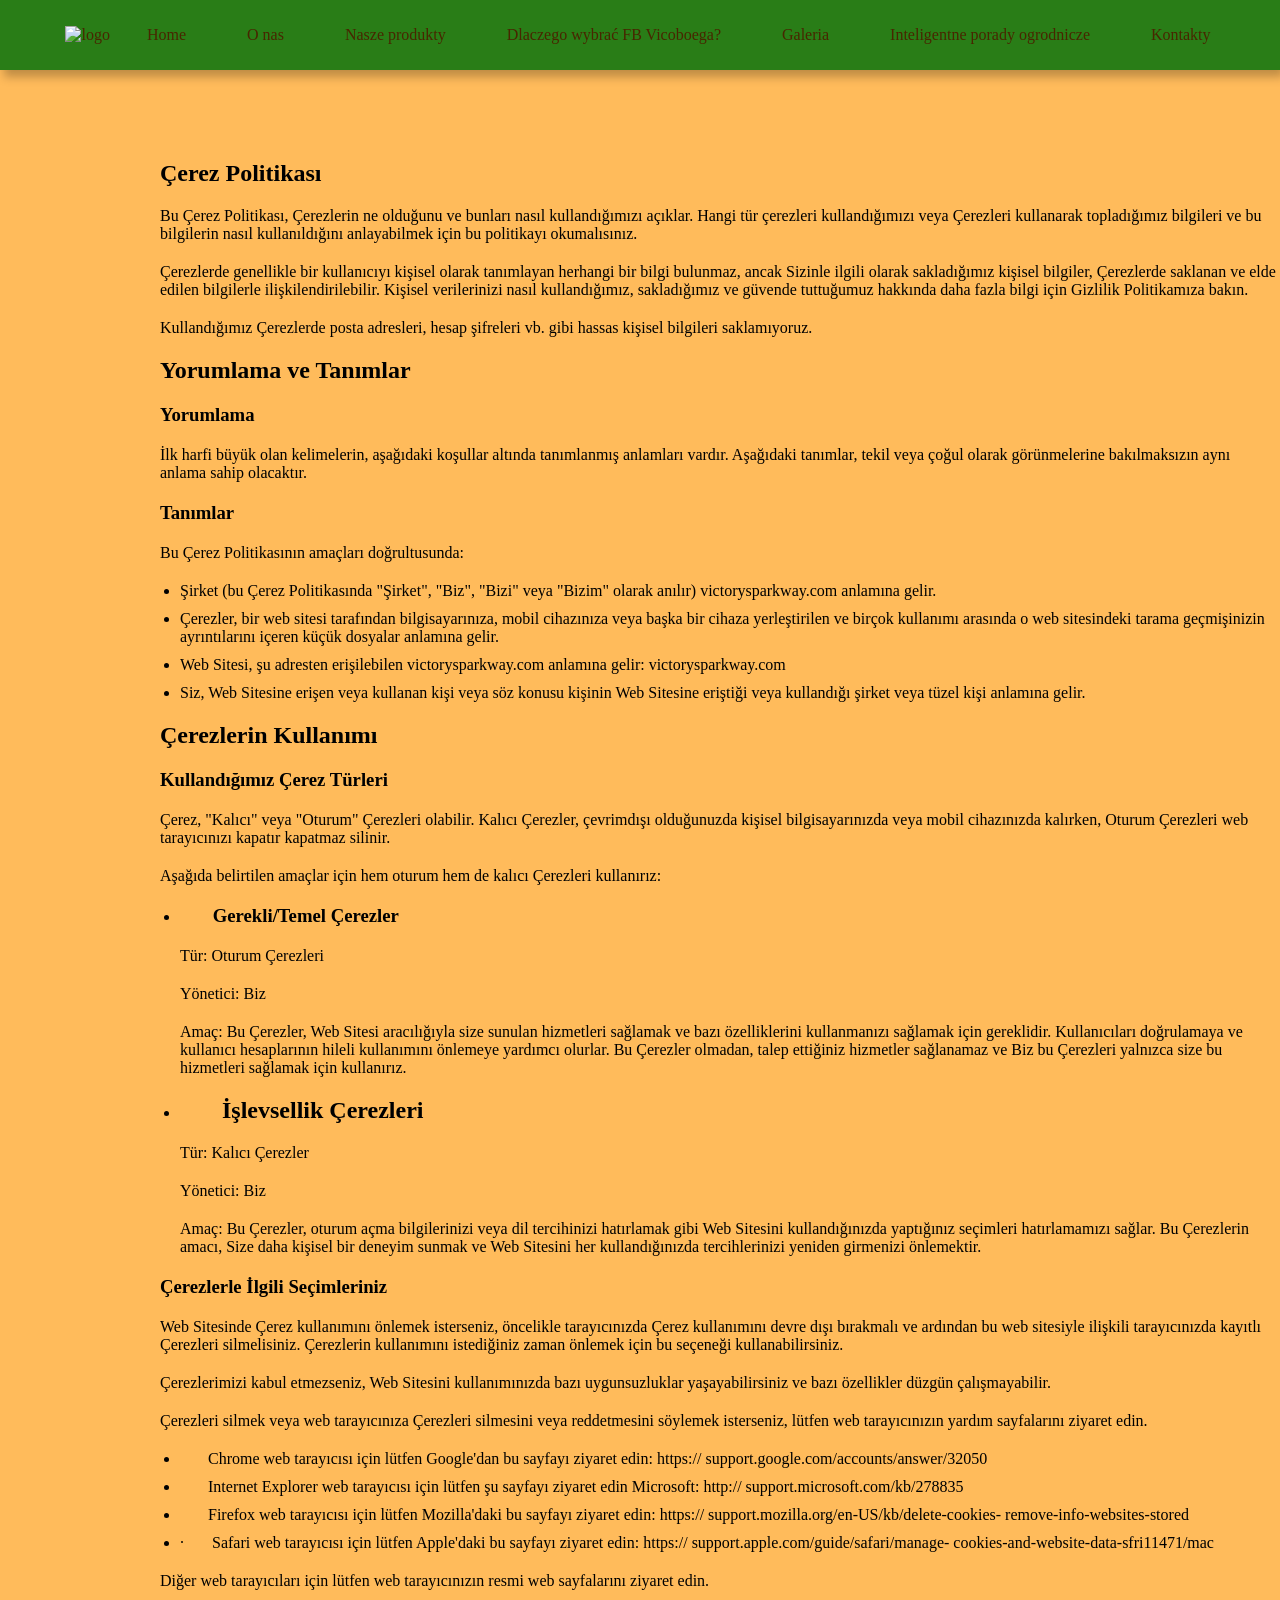
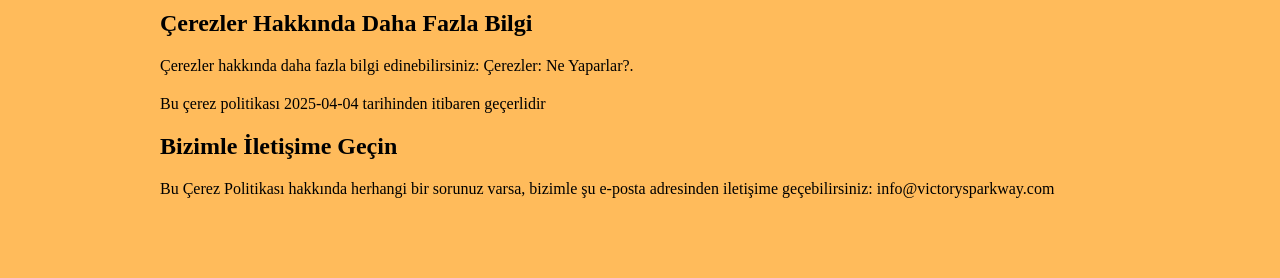
==== cookies.html @ 1d763407 "1" ====
<!DOCTYPE html>
<html lang="en">
  <head>
    <meta charset="UTF-8" />
    <meta name="viewport" content="width=device-width, initial-scale=1.0" />

    <title>Victory Sparkway</title>
    <link rel="icon" href="img/Fav B.jpg" />

    <link rel="stylesheet" type="text/css" href="slick/slick.css" />
    <link rel="stylesheet" href="css/main.css" />
  </head>

  <body>
    <header class="class-header">
      <div class="class-header-background"></div>
      <nav class="class-navigation">
        <ul class="class-navigation-list">
          <li class="class-navigation-item">
            <a href="/" class="class-navigation-link">
              <img
                href="/"
                class="class-title-img class-navigation-img"
                alt="logo"
                src="img/header/Logo.png"
              />
            </a>
          </li>
          <li class="class-navigation-item">
            <a href="/" class="class-navigation-link">Home</a>
          </li>
          <li class="class-navigation-item">
            <a href="/#about" class="class-navigation-link">O nas</a>
          </li>
          <li class="class-navigation-item">
            <a href="/#why" class="class-navigation-link">Nasze produkty</a>
          </li>
          <li class="class-navigation-item">
            <a href="/#uniqueness" class="class-navigation-link"
              >Dlaczego wybrać FB Vicoboega?</a
            >
          </li>
          <li class="class-navigation-item">
            <a href="/#gallery" class="class-navigation-link">Galeria</a>
          </li>
          <li class="class-navigation-item">
            <a href="/#faq" class="class-navigation-link"
              >Inteligentne porady ogrodnicze</a
            >
          </li>

          <li class="class-navigation-item">
            <a href="/#footer" class="class-navigation-link">Kontakty</a>
          </li>
        </ul>

        <div class="class-header-button-wrapper">
          <a href="/" class="class-policy-terms-header-icon-menu">
            <img
              href="/"
              class="class-title-img"
              alt="logo"
              src="img/header/Logo.png"
            />
          </a>

          <button
            type="button"
            class="class-header-icon-button"
            data-menu-button
          >
            <img
              class="class-header-icon class-header-icon-menu"
              src="img/header/B_Menu.png"
              alt="menu "
            />
            <svg
              class="class-header-icon class-header-icon-close"
              style="width: 30px; height: 18px; margin: 18px 16px 0 0"
              viewBox="0 0 30 18"
              fill="none"
              xmlns="http://www.w3.org/2000/svg"
            >
              <rect width="30" height="2" rx="1" fill="#292D32" />
              <rect y="8" width="30" height="2" rx="1" fill="#292D32" />
              <rect y="16" width="30" height="2" rx="1" fill="#292D32" />
            </svg>
          </button>
        </div>
      </nav>
    </header>

    <main>
      <section>
        <div class="class-container">
          <h1>Çerez Politikası</h1>

          <p>
            Bu Çerez Politikası, Çerezlerin ne olduğunu ve bunları nasıl
            kullandığımızı açıklar. Hangi tür çerezleri kullandığımızı veya
            Çerezleri kullanarak topladığımız bilgileri ve bu bilgilerin nasıl
            kullanıldığını anlayabilmek için bu politikayı okumalısınız.
          </p>

          <p>
            Çerezlerde genellikle bir kullanıcıyı kişisel olarak tanımlayan
            herhangi bir bilgi bulunmaz, ancak Sizinle ilgili olarak
            sakladığımız kişisel bilgiler, Çerezlerde saklanan ve elde edilen
            bilgilerle ilişkilendirilebilir. Kişisel verilerinizi nasıl
            kullandığımız, sakladığımız ve güvende tuttuğumuz hakkında daha
            fazla bilgi için Gizlilik Politikamıza bakın.
          </p>

          <p>
            Kullandığımız Çerezlerde posta adresleri, hesap şifreleri vb. gibi
            hassas kişisel bilgileri saklamıyoruz.
          </p>

          <h2>Yorumlama ve Tanımlar</h2>

          <h3>Yorumlama</h3>
          <p>
            İlk harfi büyük olan kelimelerin, aşağıdaki koşullar altında
            tanımlanmış anlamları vardır. Aşağıdaki tanımlar, tekil veya çoğul
            olarak görünmelerine bakılmaksızın aynı anlama sahip olacaktır.
          </p>

          <h3>Tanımlar</h3>
          <p>Bu Çerez Politikasının amaçları doğrultusunda:</p>
          <ul>
            <li>
              Şirket (bu Çerez Politikasında "Şirket", "Biz", "Bizi" veya
              "Bizim" olarak anılır) victorysparkway.com anlamına gelir.
            </li>
            <li>
              Çerezler, bir web sitesi tarafından bilgisayarınıza, mobil
              cihazınıza veya başka bir cihaza yerleştirilen ve birçok kullanımı
              arasında o web sitesindeki tarama geçmişinizin ayrıntılarını
              içeren küçük dosyalar anlamına gelir.
            </li>
            <li>
              Web Sitesi, şu adresten erişilebilen victorysparkway.com anlamına
              gelir:

              <a href="https://victorysparkway.com">victorysparkway.com</a>
            </li>
            <li>
              Siz, Web Sitesine erişen veya kullanan kişi veya söz konusu
              kişinin Web Sitesine eriştiği veya kullandığı şirket veya tüzel
              kişi anlamına gelir.
            </li>
          </ul>

          <h2>Çerezlerin Kullanımı</h2>

          <h3>Kullandığımız Çerez Türleri</h3>
          <p>
            Çerez, "Kalıcı" veya "Oturum" Çerezleri olabilir. Kalıcı Çerezler,
            çevrimdışı olduğunuzda kişisel bilgisayarınızda veya mobil
            cihazınızda kalırken, Oturum Çerezleri web tarayıcınızı kapatır
            kapatmaz silinir.
          </p>
          <p>
            Aşağıda belirtilen amaçlar için hem oturum hem de kalıcı Çerezleri
            kullanırız:
          </p>

          <ul>
            <li>
              <h3>       Gerekli/Temel Çerezler</h3>
              <p>Tür: Oturum Çerezleri</p>
              <p>Yönetici: Biz</p>

              <p>
                Amaç: Bu Çerezler, Web Sitesi aracılığıyla size sunulan
                hizmetleri sağlamak ve bazı özelliklerini kullanmanızı sağlamak
                için gereklidir. Kullanıcıları doğrulamaya ve kullanıcı
                hesaplarının hileli kullanımını önlemeye yardımcı olurlar. Bu
                Çerezler olmadan, talep ettiğiniz hizmetler sağlanamaz ve Biz bu
                Çerezleri yalnızca size bu hizmetleri sağlamak için kullanırız.
              </p>
            </li>
            <li>
              <h2>       İşlevsellik Çerezleri</h2>
              <p>Tür: Kalıcı Çerezler</p>
              <p>Yönetici: Biz</p>
              <p>
                Amaç: Bu Çerezler, oturum açma bilgilerinizi veya dil
                tercihinizi hatırlamak gibi Web Sitesini kullandığınızda
                yaptığınız seçimleri hatırlamamızı sağlar. Bu Çerezlerin amacı,
                Size daha kişisel bir deneyim sunmak ve Web Sitesini her
                kullandığınızda tercihlerinizi yeniden girmenizi önlemektir.
              </p>
            </li>
          </ul>

          <h3>Çerezlerle İlgili Seçimleriniz</h3>
          <p>
            Web Sitesinde Çerez kullanımını önlemek isterseniz, öncelikle
            tarayıcınızda Çerez kullanımını devre dışı bırakmalı ve ardından bu
            web sitesiyle ilişkili tarayıcınızda kayıtlı Çerezleri silmelisiniz.
            Çerezlerin kullanımını istediğiniz zaman önlemek için bu seçeneği
            kullanabilirsiniz.
          </p>
          <p>
            Çerezlerimizi kabul etmezseniz, Web Sitesini kullanımınızda bazı
            uygunsuzluklar yaşayabilirsiniz ve bazı özellikler düzgün
            çalışmayabilir.
          </p>
          <p>
            Çerezleri silmek veya web tarayıcınıza Çerezleri silmesini veya
            reddetmesini söylemek isterseniz, lütfen web tarayıcınızın yardım
            sayfalarını ziyaret edin.
          </p>
          <ul>
            <li>
                     Chrome web tarayıcısı için lütfen Google'dan bu sayfayı
              ziyaret edin:
              <a href="https://support.google.com/accounts/answer/32050"
                >https:// support.google.com/accounts/answer/32050
              </a>
            </li>

            <li>
                     Internet Explorer web tarayıcısı için lütfen şu sayfayı
              ziyaret edin Microsoft:
              <a href="http://support.microsoft.com/kb/278835"
                >http:// support.microsoft.com/kb/278835</a
              >
            </li>
            <li>
                     Firefox web tarayıcısı için lütfen Mozilla'daki bu sayfayı
              ziyaret edin:

              <a
                href=" https://support.mozilla.org/en-US/kb/delete-cookies-remove-info-websites-stored"
              >
                https:// support.mozilla.org/en-US/kb/delete-cookies-
                remove-info-websites-stored</a
              >
            </li>
            <li>
              ·       Safari web tarayıcısı için lütfen Apple'daki bu sayfayı
              ziyaret edin:

              <a
                href=" https://support.apple.com/guide/safari/manage-cookies-and-website-data-sfri11471/mac
"
              >
                https:// support.apple.com/guide/safari/manage-
                cookies-and-website-data-sfri11471/mac
              </a>
            </li>
          </ul>
          <p>
            Diğer web tarayıcıları için lütfen web tarayıcınızın resmi web
            sayfalarını ziyaret edin.
          </p>

          <h2>Çerezler Hakkında Daha Fazla Bilgi</h2>
          <p>
            Çerezler hakkında daha fazla bilgi edinebilirsiniz: Çerezler: Ne
            Yaparlar?.
          </p>
          <p>Bu çerez politikası 2025-04-04 tarihinden itibaren geçerlidir</p>

          <h2>Bizimle İletişime Geçin</h2>
          <p>
            Bu Çerez Politikası hakkında herhangi bir sorunuz varsa, bizimle şu
            e-posta adresinden iletişime geçebilirsiniz:

            <a href="mailto:info@victorysparkway.com"
              >info@victorysparkway.com</a
            >
          </p>
        </div>
      </section>
    </main>

    <script src="js/mobile-menu.js"></script>
  </body>
</html>
---- css/main.css ----
@import url("https://fonts.googleapis.com/css2?family=Comme:wght@100..900&family=Lora:ital,wght@0,400..700;1,400..700&family=Viga&display=swap");

* {
  -webkit-box-sizing: border-box;
  box-sizing: border-box;
}

html {
  scroll-behavior: smooth;
  background: #ffbb5b;
  color: #000000;
}

body {
  margin: 0;
}

h1,
h2,
h3,
h4,
h5,
h6,
p {
  margin: 0;
}

ul,
ol {
  margin: 0;
  padding: 0;
  list-style: none;
}
dl,
dt,
dd {
  margin: 0;
  padding: 0;
}
img {
  display: block;
  height: auto;
}
figure {
  margin: 0;
  padding: 0;
  border: 0;
}
.list {
  list-style: none;
}

button,
a {
  cursor: pointer;
}

.button:hover {
  scale: 120%;
}

.class-header.is-open .class-header-background {
  left: 0;
}
.class-header-button-wrapper {
  margin-left: auto;
}
.class-header-icon {
  display: none;
}

.class-header-icon-button {
  display: -webkit-box;
  display: -ms-flexbox;
  display: flex;
  background-color: transparent;
  border: none;
  border-radius: 50%;
}
.class-navigation-list.is-open {
  right: 0;
}
.class-header-icon-menu {
  display: block;
}

.class-header-icon-button.is-open .class-header-icon-menu {
  display: none;
}

.class-header-icon-button.is-open .class-header-icon-close {
  display: block;
}

.class-header {
  position: fixed;
  width: 100%;
  z-index: 5;
  transition: background-color 0.3s ease;
  background: transparent;
  display: flex;
  height: 64px;
  background: #297d17;
  box-shadow: 4px 7px 9px 0px #00000040;
}

.class-header-background {
  position: absolute;
  top: 0;
  right: 0;
  bottom: 0;
  left: 100%;
  z-index: -1;
  transition: left 0.3s ease;
  background: #297d17;
  box-shadow: 4px 7px 9px 0px #00000040;
}
.class-header.is-open .class-header-background {
  left: 0;
}
.class-header-button-wrapper {
  margin-right: auto;
  display: flex;
  align-items: center;
  justify-content: space-between;
}

.class-header-icon-menu {
  display: block;
}

.class-header-icon-button.is-open .class-header-icon-menu {
  display: none;
}

.class-header-icon-button.is-open .class-header-icon-close {
  display: block;
}

.class-navigation {
  display: -ms-flexbox;
  -webkit-box-orient: vertical;
  -webkit-box-direction: normal;
  -ms-flex-direction: column;
  flex-direction: column;
  -webkit-box-align: center;
  -ms-flex-align: center;
  align-items: center;
  -webkit-box-flex: 1;
  -ms-flex: 1;
  flex: 1;
  padding: 10px 12px;
  position: relative;
}

.class-navigation-list {
  display: flex;
  flex-direction: column;
  align-items: center;
  position: absolute;
  top: 100%;
  right: -100%;
  width: 100%;
  height: 557px;
  transition: 0.3s;
  z-index: 999;
  padding: 0px 32px;
  border-radius: 0px 0px 20px 20px;
  gap: 28px;
  background: #ffc16b;
}

.class-navigation-list.is-open {
  right: 0;
}

.class-navigation-link {
  transition: all 0.3s ease-in-out;
  text-decoration: none;
  color: #482600;
}

.class-navigation-link:hover,
.class-navigatioт-link:focus {
  color: #297d17;
}

.class-header.is-open {
  background-color: transparent;
}

.class-navigation-img {
  display: none;
}

@media screen and (min-width: 1200px) {
  .class-navigation-img {
    display: flex;
  }
  .class-policy-terms-header-icon-menu {
    display: none;
  }

  .class-header {
    width: 100%;
    height: 70px;
    padding: 10px 0px 10px 20px;
    display: flex;
    align-items: center;
    justify-content: center;
    z-index: 1000;
  }

  .class-header-background {
  }
  .class-header-icon-button {
    display: none;
  }
  .class-navigation {
    display: flex;
    flex-direction: row;
    flex: 1;
    padding: 0;
    width: 1440px;
    margin: auto;
  }

  .class-navigation-list {
    background-color: transparent;
    flex-direction: row;
    display: flex;
    position: static;
    width: 1440px;
    margin: auto;
    padding-block: 0;
    flex: 1;
    gap: 13px;
    height: 0px;
    display: flex;
    justify-content: center;
    align-items: center;
    justify-content: center;
  }

  .class-navigation-link {
    padding: 0px 24px;
    text-decoration: none;
  }

  .class-navigation-link:hover,
  .class-navigation-link:focus {
    color: #ffffff;
  }

  .class-navigation-item-desk {
    display: none;
  }
}
.class-home {
  width: 375px;
  height: 742px;
  background-repeat: no-repeat;
  background-size: cover;
  background-position: center;
  background-image: url("/img/home");
  margin: auto;
}
.class-home-container {
  width: 375px;
  padding: 182px 16px 0px;
  margin: auto;
}

.class-home-container-top {
  display: flex;
  flex-direction: column;
  align-items: start;
}

.class-home-title {
  -webkit-text-stroke: 1px #ffffff;
  color: #482600;
}

.class-home-text {
}

.class-home-google-button-image {
  width: 200px;
  height: 60px;
}

.class-home-google-button-link:hover .class-home-google-button-image {
  /* content: url("/img/home"); */
  transform: scale(1.1);
  transition: transform 0.3s ease-in-out;
}

@media screen and (min-width: 1200px) {
  .class-home {
    width: 1440px;
    height: 784px;
    background-image: url("/img/home");
  }
  .class-home-container {
    width: 1440px;
    padding: 204px 0px 0px;
  }
  .class-home-container-top {
    display: flex;
    flex-direction: column;
    align-items: center;
    justify-content: center;
  }

  .class-home-title {
  }

  .class-home-text {
  }
}
.class-why {
  margin: auto;
  width: 375px;
  height: px;
  background-repeat: no-repeat;
  background-size: cover;
  background-position: center;
  background-image: url("/img");
}

.class-why-container {
  width: 375px;
  margin: auto;
  padding: 0;
}
.class-why-list {
  padding-top: px;
  display: flex;
  flex-direction: column;
  gap: px;
}
.class-why-item {
  display: flex;
  gap: px;
  align-items: center;
}
.class-why-text-bold {
}
.class-why-text {
}

@media screen and (min-width: 1200px) {
  .class-why {
    width: 1440px;
    height: px;
    background-image: url("/img");
  }
  .class-why-container {
    width: 1440px;
    padding: ;
  }
}

.class-uniqueness {
  margin: auto;
  width: 375px;
  height: px;
  background-repeat: no-repeat;
  background-size: cover;
  background-position: center;
  background-image: url("/img");
}
.class-uniqueness-container {
  margin: auto;
  width: 375px;
  padding: 64px 16px 0;
}
.class-uniqueness-list {
  padding-top: px;
  display: flex;
  flex-direction: column;
  gap: px;
}
.class-uniqueness-text-bold {
}
.class-uniqueness-text {
}

@media screen and (min-width: 1200px) {
  .class-uniqueness {
    width: 1440px;
    height: px;
    background-image: url("/img");
  }
  .class-uniqueness-container {
    margin: auto;
    width: 1440px;
    padding: ;
  }
}
.class-about {
  margin: auto;
  width: 375px;
  height: px;
  background-repeat: no-repeat;
  background-size: cover;
  background-position: center;
  background-image: url("/img");
}
.class-about-container {
  width: 375px;
  padding: 64px 16px 0px;
  margin: auto;
}
.class-about-title {
  -webkit-text-stroke: 1px#FFFFFF99;
  color: #297d17;
}
.class-about-text {
}

.class-about-text-bold {
}

@media screen and (min-width: 1200px) {
  .class-about {
    width: 1440px;
    height: px;
    background-image: url("/img");
  }
  .class-about-container {
    width: 1440px;
    padding: ;
  }
}
.class-how {
  margin: auto;
  width: 375px;
  height: px;
  background-repeat: no-repeat;
  background-size: cover;
  background-position: center;
  background-image: url("/img");
}
.class-how-container {
  margin: auto;
  width: 375px;
  padding: 64px 16px 0;
}
.class-how-list {
  padding-top: px;
  display: flex;
  flex-direction: column;
  gap: px;
}

.class-how-item {
}

.class-how-img {
  margin: auto;
}

.class-how-text-bold {
}

.class-how-text {
}

@media screen and (min-width: 1200px) {
  .class-how {
    width: 1440px;
    height: px;
    background-image: url("/img");
  }
  .class-how-container {
    margin: auto;
    width: 1440px;
    padding: ;
  }
}

.class-characters {
  margin: auto;
  width: 375px;
  height: px;
  background-repeat: no-repeat;
  background-size: cover;
  background-position: center;
  background-image: url("/img");
}
.class-characters-container {
  padding: 0px 16px;
  margin: auto;
  width: 375px;
}
.class-characters-list {
  display: flex;
  flex-direction: column;
  padding-top: px;
  gap: px;
}

.class-characters-text-bold {
}

.class-characters-text {
}

@media screen and (min-width: 1200px) {
  .class-characters {
    width: 1440px;
    height: px;
    background-image: url("/img");
  }
  .class-characters-container {
    padding: px;
    margin: auto;
    width: 1440px;
  }
}

.class-reviews {
  margin: auto;
  width: 375px;
  height: px;
  background-repeat: no-repeat;
  background-size: cover;
  background-position: top;
  background-image: url("/img");
}
.class-reviews-container {
  margin: auto;
  padding: 0px 16px 0;
  width: 375px;
}
.class-reviews-list {
  padding: 0;
}

.class-reviews-item {
  margin: 0 5px;
}

.class-reviews-item-top {
  display: flex;
  gap: px;
  align-items: center;
}

.class-reviews-text-bold {
}

.class-reviews-text {
}

@media screen and (min-width: 1200px) {
  .class-reviews {
    width: 1440px;
    height: px;
    background-image: url("/img");
  }
  .class-reviews-container {
    margin: auto;
    padding: ;
    width: 1440px;
  }
}

.class-faq {
  margin: auto;
  width: 375px;
  height: px;
  background-repeat: no-repeat;
  background-size: cover;
  background-position: bottom;
  background-image: url("/img");
}
.class-faq-container {
  padding: 0px 16px 0px;
  width: 375px;
  margin: auto;
}
.class-faq-list {
  padding-top: px;
  display: flex;
  flex-direction: column;
  gap: px;
}

.class-faq-item {
}

.class-faq-question {
  display: flex;
  justify-content: space-between;
  align-items: center;
}

.class-faq-answer {
  display: none;
  padding-top: 16px;
}
.class-toggle-button {
  background: none;
  border: none;
  cursor: pointer;
}
@media screen and (min-width: 1200px) {
  .class-faq {
    width: 1440px;
    height: px;
    background-image: url("/img");
  }
  .class-faq-container {
    padding: ;
    width: 1440px;
    margin: auto;
  }
}
.class-gallery {
  margin: auto;
  width: 375px;
  height: px;
  background-repeat: no-repeat;
  background-size: cover;
  background-position: center;
  background-image: url("/img");
}
.class-gallery-container {
  width: 375px;
  margin: auto;
  padding: px;
}
.class-gallery-list {
  width: auto;
  padding-top: 65px;
  margin: auto;
}

.class-gallery-item {
  width: 343px;
  height: 610px;
  overflow: hidden;
  position: relative;
  margin: 0 10px;
}

.class-gallery-image {
  width: 100%;
  height: 100%;
  object-fit: cover;
  object-position: center;
}
.class-gallery-button-container {
  display: none;
}
@media screen and (min-width: 1200px) {
  .class-gallery-button-container {
    display: flex;
    align-items: center;
    justify-content: center;
    gap: 32px;
  }

  .class-gallery-button {
    background-color: transparent;
    border: none;
    padding: 0;
    -webkit-transition: scale 0.3s ease;
    transition: scale 0.3s ease;
  }

  .class-gallery-button:hover {
    scale: 120%;
  }

  .class-gallery {
    width: 1440px;
    height: px;
    background-image: url("/img");
  }
  .class-gallery-container {
    width: 1440px;
    margin: auto;
    padding: px;
  }
  .class-gallery-item {
    width: 406px;
    height: 721.78px;
    margin: 0 10px;
  }

  .class-gallery-list {
  }
}

.class-features {
  margin: auto;
  width: 375px;
  height: px;
  background-repeat: no-repeat;
  background-size: cover;
  background-position: center;
  background-image: url("/img");
}

.class-features-container {
  width: 375px;
  margin: auto;
  padding: ;
}
.class-features-text-bold {
}
.class-features-div {
  display: flex;
  flex-direction: column;
  gap: ;
  padding-top: ;
}
.class-features-form {
  display: flex;
  flex-direction: column;
  gap: px;
}
.class-features-input {
}
.class-features-textarea {
}
.class-features-button {
}
@media screen and (min-width: 1200px) {
  .class-features-container {
    width: 1440px;
    margin: auto;
    padding: ;
  }
  .class-features-container {
    width: 375px;
    margin: auto;
    padding: ;
  }
}

.class-container {
  padding: 120px 16px 40px;
  width: 375px;
  margin: auto;
}

.class-container h1 {
}

.class-container h2 {
  margin-top: 10px;
}

.class-container h3 {
  margin-top: 10px;
}

.class-container ul {
  margin-top: 10px;
  list-style-type: disc;
  margin-left: 20px;
}

.class-container ul li {
  margin-bottom: 10px;
}
.class-container p {
  margin-top: 10px;
}
.class-container a {
  text-decoration: none;
  color: inherit;
  transition: all 0.3s ease-in-out;
}

.class-container a:hover {
  text-decoration: underline;
}

strong {
  color: #000;
}
@media screen and (min-width: 1200px) {
  .class-container {
    padding: 160px 160px 80px;
    width: 1440px;
    margin: auto;
  }

  .class-container h1 {
  }

  .class-container h2 {
    margin-top: 20px;
  }

  .class-container h3 {
    margin-top: 20px;
  }

  .class-container ul {
    margin-top: 20px;
  }

  .class-container ul li {
    margin-bottom: 10px;
  }
  .class-container p {
    margin-top: 20px;
  }
}

.class-footer-container {
  width: 375px;
  margin: auto;
  padding: ;
  display: flex;
  flex-direction: column;
  justify-content: center;
  align-items: center;
  gap: 25px;
}

.class-footer-wrapper {
  display: flex;
  flex-direction: row;
  align-items: center;
  gap: 4px;
}

.class-footer-text {
  text-decoration: none;
  color: inherit;
}

.class-footer-copyright {
}

@media screen and (min-width: 1200px) {
  .class-footer-container {
    width: 1440px;
    padding: 48px 199px;
    display: flex;
    flex-direction: row-reverse;
    justify-content: end;
    align-items: center;
    gap: 160px;
  }

  .class-footer-wrapper {
    display: flex;
    flex-direction: row;
    justify-content: end;
    align-items: end;
    gap: 4px;
  }

  .class-footer-text {
  }

  .class-footer-copyright {
  }
}

.class-cookie-popup {
  position: fixed;
  bottom: 10px;
  width: 375px;
  padding: 30px;
  border-radius: 20px;
  background: rgba(255, 255, 255, 1);
  border: 1px solid rgba(149, 49, 133, 1);
  box-shadow: 0px 14px 42px 0px rgba(8, 15, 52, 0.06);
  z-index: 1000;
  display: none;
}

.class-cookie-popup-text-two {
  color: rgba(87, 78, 68, 1);
}

.class-cookie-button-container {
  padding: 30px 0 0;
  margin: auto;
  display: flex;
  flex-direction: row;
  align-items: center;
  justify-content: center;
  gap: 20px;
}

.class-cookie-button {
  border: none;
  background-color: transparent;
}

#accept-cookies {
}

.class-close-popup {
  position: absolute;
  top: 10px;
  right: 10px;
  font-size: 20px;
  cursor: pointer;
}

@media screen and (min-width: 1200px) {
  .class-cookie-popup-container {
    display: flex;
    align-items: center;
    justify-content: center;
  }

  .class-cookie-popup-text-two {
    font-family: Raleway;
    font-size: 18px;
    font-weight: 400;
    line-height: 30px;
    text-align: left;
    text-underline-position: from-font;
    text-decoration-skip-ink: none;
    width: 648px;
  }

  .class-cookie-button-container {
    padding: 0;
    margin: auto;
    display: flex;
    flex-direction: row;
    gap: 40px;
  }

  .class-cookie-popup {
    position: fixed;
    bottom: 10px;
    width: 1440px;
    padding: 32px;
    display: none;
  }
}
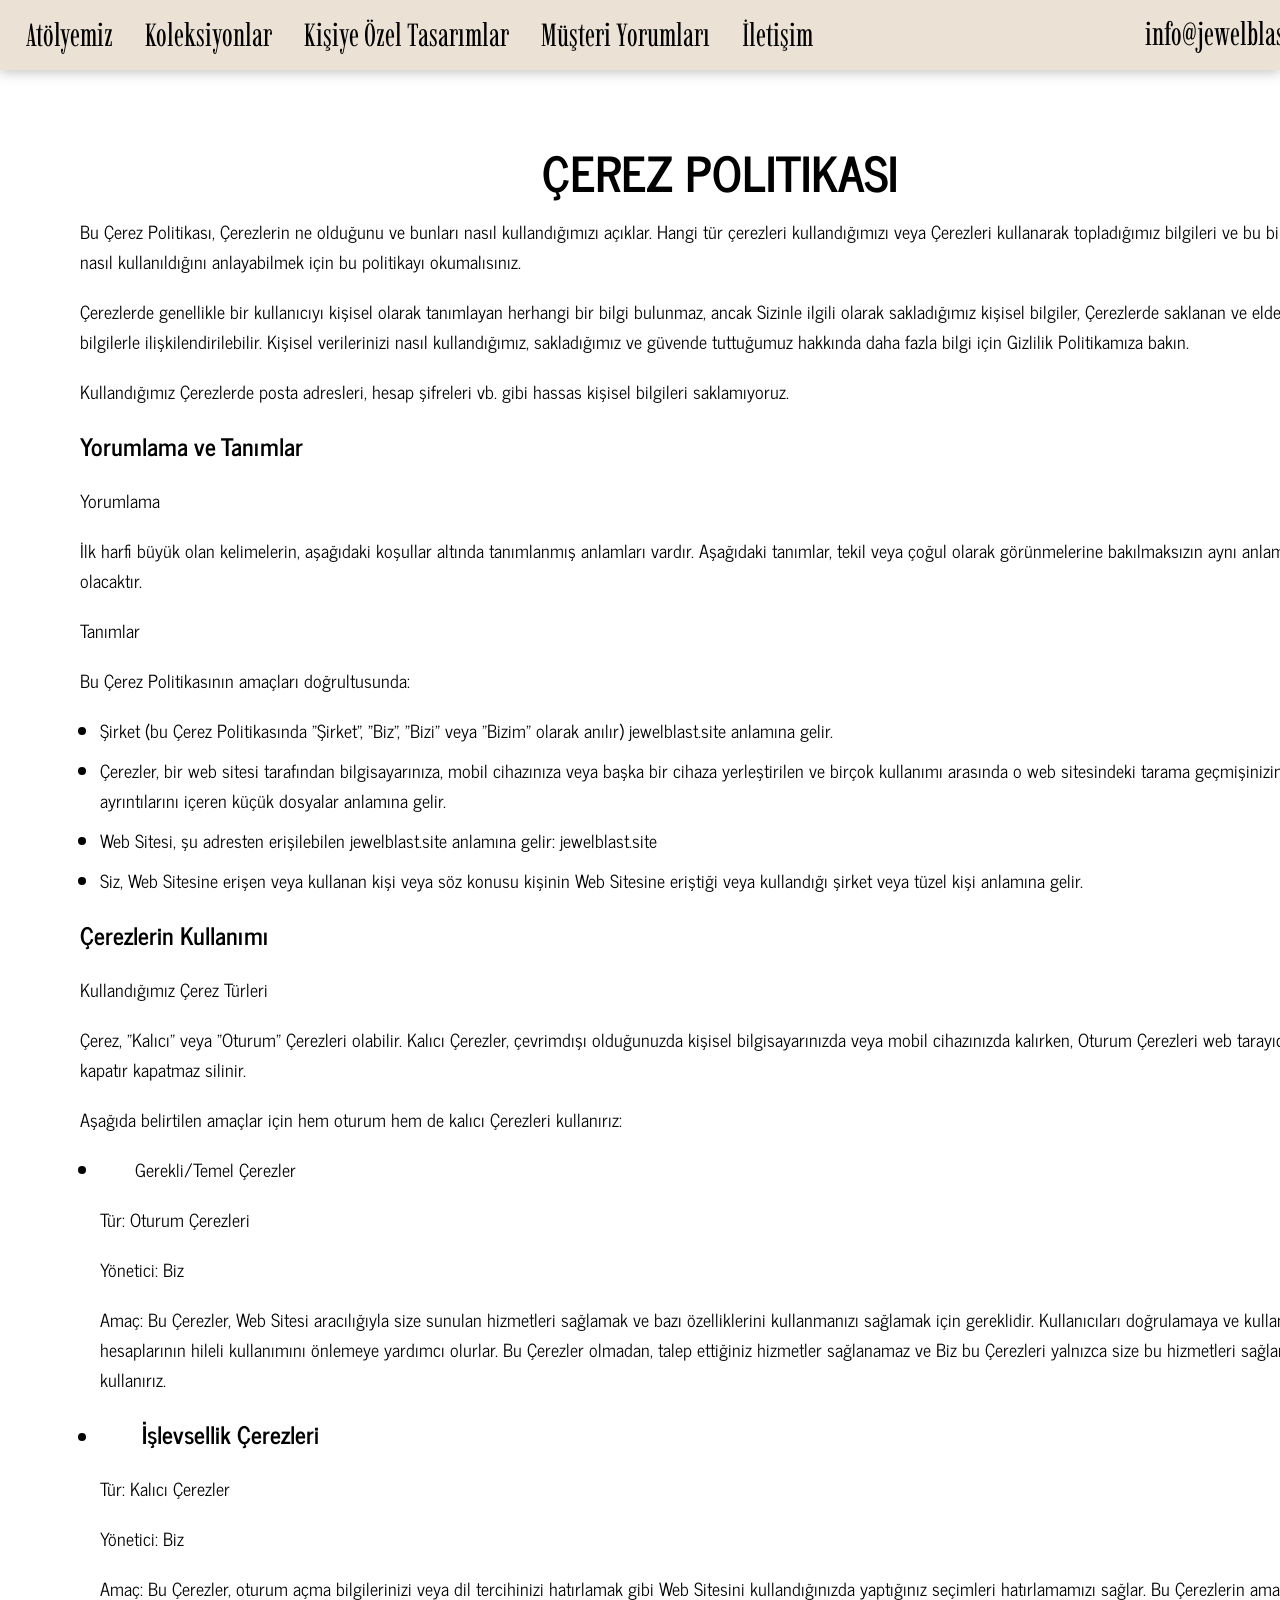
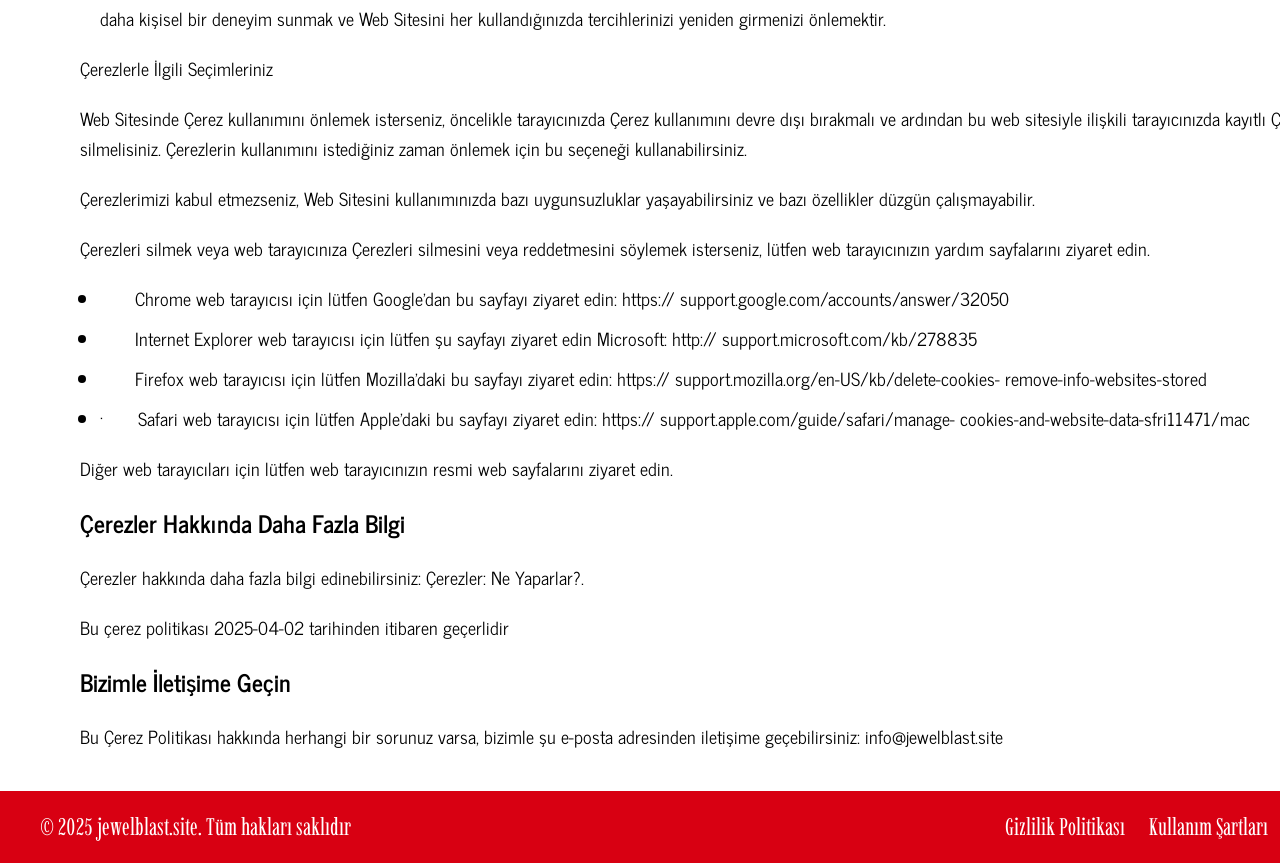
==== commit c3f62d01: "2" ====
--- a/cookies.html
+++ b/cookies.html
@@ -4,86 +4,72 @@
     <meta charset="UTF-8" />
     <meta name="viewport" content="width=device-width, initial-scale=1.0" />
 
-    <title>Victory Sparkway</title>
-    <link rel="icon" href="img/Fav B.jpg" />
+    <title>JewelBlast</title>
+    <link rel="icon" href="img/Frame 39924.jpg" />
 
     <link rel="stylesheet" type="text/css" href="slick/slick.css" />
     <link rel="stylesheet" href="css/main.css" />
   </head>
 
   <body>
-    <header class="class-header">
-      <div class="class-header-background"></div>
-      <nav class="class-navigation">
-        <ul class="class-navigation-list">
-          <li class="class-navigation-item">
-            <a href="/" class="class-navigation-link">
-              <img
-                href="/"
-                class="class-title-img class-navigation-img"
-                alt="logo"
-                src="img/header/Logo.png"
-              />
-            </a>
-          </li>
-          <li class="class-navigation-item">
-            <a href="/" class="class-navigation-link">Home</a>
-          </li>
-          <li class="class-navigation-item">
-            <a href="/#about" class="class-navigation-link">O nas</a>
-          </li>
-          <li class="class-navigation-item">
-            <a href="/#why" class="class-navigation-link">Nasze produkty</a>
-          </li>
-          <li class="class-navigation-item">
-            <a href="/#uniqueness" class="class-navigation-link"
-              >Dlaczego wybrać FB Vicoboega?</a
-            >
-          </li>
-          <li class="class-navigation-item">
-            <a href="/#gallery" class="class-navigation-link">Galeria</a>
-          </li>
-          <li class="class-navigation-item">
-            <a href="/#faq" class="class-navigation-link"
-              >Inteligentne porady ogrodnicze</a
-            >
-          </li>
-
-          <li class="class-navigation-item">
-            <a href="/#footer" class="class-navigation-link">Kontakty</a>
+    <header class="w-u-header">
+      <div class="w-u-header-background"></div>
+      <nav class="w-u-navigation">
+        <ul class="w-u-navigation-list">
+          <li class="w-u-navigation-item">
+            <a href="/" class="w-u-navigation-link">Giriş</a>
+          </li>
+          <li class="w-u-navigation-item">
+            <a href="/#about" class="w-u-navigation-link">Atölyemiz</a>
+          </li>
+          <li class="w-u-navigation-item">
+            <a href="/#why" class="w-u-navigation-link">Koleksiyonlar</a>
+          </li>
+          <li class="w-u-navigation-item">
+            <a href="/#uniqueness" class="w-u-navigation-link"
+              >Kişiye Özel Tasarımlar</a
+            >
+          </li>
+
+          <li class="w-u-navigation-item">
+            <a href="/#reviews" class="w-u-navigation-link"
+              >Müşteri Yorumları</a
+            >
+          </li>
+
+          <li class="w-u-navigation-item">
+            <a href="/#features" class="w-u-navigation-link">İletişim</a>
+          </li>
+          <li class="w-u-navigation-item">
+            <a class="w-u-navigation-img" href="mailto:info@jewelblast.site"
+              >info@jewelblast.site</a
+            >
           </li>
         </ul>
 
-        <div class="class-header-button-wrapper">
-          <a href="/" class="class-policy-terms-header-icon-menu">
+        <div class="w-u-header-button-wrapper">
+          <a href="/" class="w-u-policy-terms-header-icon-menu">
+            <img href="/" class="w-u-title-img" />
+          </a>
+
+          <button type="button" class="w-u-header-icon-button" data-menu-button>
             <img
-              href="/"
-              class="class-title-img"
-              alt="logo"
-              src="img/header/Logo.png"
-            />
-          </a>
-
-          <button
-            type="button"
-            class="class-header-icon-button"
-            data-menu-button
-          >
-            <img
-              class="class-header-icon class-header-icon-menu"
-              src="img/header/B_Menu.png"
+              class="w-u-header-icon w-u-header-icon-menu"
+              src="img/header/Group.png"
               alt="menu "
             />
+
             <svg
-              class="class-header-icon class-header-icon-close"
-              style="width: 30px; height: 18px; margin: 18px 16px 0 0"
-              viewBox="0 0 30 18"
-              fill="none"
-              xmlns="http://www.w3.org/2000/svg"
-            >
-              <rect width="30" height="2" rx="1" fill="#292D32" />
-              <rect y="8" width="30" height="2" rx="1" fill="#292D32" />
-              <rect y="16" width="30" height="2" rx="1" fill="#292D32" />
+              class="w-u-header-icon w-u-header-icon-close"
+              viewBox="0 0 20 20"
+              style="width: 32px; height: 32px; margin: -10px 0px 0 0"
+            >
+              <path
+                fill-rule="evenodd"
+                clip-rule="evenodd"
+                d="M17.0303 6.96967C17.3232 7.26256 17.3232 7.73744 17.0303 8.03033L13.0607 12L17.0303 15.9697C17.3232 16.2626 17.3232 16.7374 17.0303 17.0303C16.7374 17.3232 16.2626 17.3232 15.9697 17.0303L12 13.0607L8.03033 17.0303C7.73744 17.3232 7.26256 17.3232 6.96967 17.0303C6.67678 16.7374 6.67678 16.2626 6.96967 15.9697L10.9393 12L6.96967 8.03033C6.67678 7.73744 6.67678 7.26256 6.96967 6.96967C7.26256 6.67678 7.73744 6.67678 8.03033 6.96967L12 10.9393L15.9697 6.96967C16.2626 6.67678 16.7374 6.67678 17.0303 6.96967Z"
+                fill="rgba(255, 255, 255, 1)"
+              />
             </svg>
           </button>
         </div>
@@ -92,7 +78,7 @@
 
     <main>
       <section>
-        <div class="class-container">
+        <div class="w-u-container">
           <h1>Çerez Politikası</h1>
 
           <p>
@@ -130,7 +116,7 @@
           <ul>
             <li>
               Şirket (bu Çerez Politikasında "Şirket", "Biz", "Bizi" veya
-              "Bizim" olarak anılır) victorysparkway.com anlamına gelir.
+              "Bizim" olarak anılır) jewelblast.site anlamına gelir.
             </li>
             <li>
               Çerezler, bir web sitesi tarafından bilgisayarınıza, mobil
@@ -139,10 +125,10 @@
               içeren küçük dosyalar anlamına gelir.
             </li>
             <li>
-              Web Sitesi, şu adresten erişilebilen victorysparkway.com anlamına
+              Web Sitesi, şu adresten erişilebilen jewelblast.site anlamına
               gelir:
 
-              <a href="https://victorysparkway.com">victorysparkway.com</a>
+              <a href="https://jewelblast.site">jewelblast.site</a>
             </li>
             <li>
               Siz, Web Sitesine erişen veya kullanan kişi veya söz konusu
@@ -262,21 +248,37 @@
             Çerezler hakkında daha fazla bilgi edinebilirsiniz: Çerezler: Ne
             Yaparlar?.
           </p>
-          <p>Bu çerez politikası 2025-04-04 tarihinden itibaren geçerlidir</p>
+          <p>Bu çerez politikası 2025-04-02 tarihinden itibaren geçerlidir</p>
 
           <h2>Bizimle İletişime Geçin</h2>
           <p>
             Bu Çerez Politikası hakkında herhangi bir sorunuz varsa, bizimle şu
             e-posta adresinden iletişime geçebilirsiniz:
 
-            <a href="mailto:info@victorysparkway.com"
-              >info@victorysparkway.com</a
-            >
+            <a href="mailto:info@jewelblast.site">info@jewelblast.site</a>
           </p>
         </div>
       </section>
     </main>
-
+    <footer
+      class="w-u-footer"
+      style="
+        margin: auto;
+        background: rgba(216, 0, 18, 1);
+        color: rgba(255, 255, 255, 1);
+      "
+    >
+      <div class="w-u-footer-container">
+        <div class="w-u-footer-wrapper">
+          <a class="w-u-footer-text" href="/policy.html">Gizlilik Politikası</a>
+          <a class="w-u-footer-text" href="/terms.html"> Kullanım Şartları </a>
+          <a class="w-u-footer-text" href="/cookies.html">Çerez Politikası </a>
+        </div>
+        <p class="w-u-footer-copyright">
+          © 2025 jewelblast.site. Tüm hakları saklıdır
+        </p>
+      </div>
+    </footer>
     <script src="js/mobile-menu.js"></script>
   </body>
 </html>
--- a/css/main.css
+++ b/css/main.css
@@ -1,4 +1,4 @@
-@import url("https://fonts.googleapis.com/css2?family=Comme:wght@100..900&family=Lora:ital,wght@0,400..700;1,400..700&family=Viga&display=swap");
+@import url("https://fonts.googleapis.com/css2?family=Imbue:opsz,wght@10..100,100..900&family=News+Cycle:wght@400;700&display=swap");
 
 * {
   -webkit-box-sizing: border-box;
@@ -7,7 +7,8 @@
 
 html {
   scroll-behavior: smooth;
-  background: #ffbb5b;
+  background: rgba(255, 255, 255, 1);
+
   color: #000000;
 }
 
@@ -59,17 +60,17 @@
   scale: 120%;
 }
 
-.class-header.is-open .class-header-background {
+.w-u-header.is-open .w-u-header-background {
   left: 0;
 }
-.class-header-button-wrapper {
+.w-u-header-button-wrapper {
   margin-left: auto;
 }
-.class-header-icon {
+.w-u-header-icon {
   display: none;
 }
 
-.class-header-icon-button {
+.w-u-header-icon-button {
   display: -webkit-box;
   display: -ms-flexbox;
   display: flex;
@@ -77,34 +78,34 @@
   border: none;
   border-radius: 50%;
 }
-.class-navigation-list.is-open {
+.w-u-navigation-list.is-open {
   right: 0;
 }
-.class-header-icon-menu {
+.w-u-header-icon-menu {
   display: block;
 }
 
-.class-header-icon-button.is-open .class-header-icon-menu {
+.w-u-header-icon-button.is-open .w-u-header-icon-menu {
   display: none;
 }
 
-.class-header-icon-button.is-open .class-header-icon-close {
+.w-u-header-icon-button.is-open .w-u-header-icon-close {
   display: block;
 }
 
-.class-header {
+.w-u-header {
   position: fixed;
   width: 100%;
   z-index: 5;
   transition: background-color 0.3s ease;
   background: transparent;
   display: flex;
-  height: 64px;
-  background: #297d17;
-  box-shadow: 4px 7px 9px 0px #00000040;
-}
-
-.class-header-background {
+  height: 60px;
+  background: rgba(235, 226, 213, 1);
+  box-shadow: 0px 2px 12px 0px rgba(0, 0, 0, 0.25);
+}
+
+.w-u-header-background {
   position: absolute;
   top: 0;
   right: 0;
@@ -112,32 +113,32 @@
   left: 100%;
   z-index: -1;
   transition: left 0.3s ease;
-  background: #297d17;
-  box-shadow: 4px 7px 9px 0px #00000040;
-}
-.class-header.is-open .class-header-background {
+  background: rgba(216, 0, 18, 1);
+  box-shadow: 0px 2px 12px 0px rgba(0, 0, 0, 0.25);
+}
+.w-u-header.is-open .w-u-header-background {
   left: 0;
 }
-.class-header-button-wrapper {
+.w-u-header-button-wrapper {
   margin-right: auto;
   display: flex;
   align-items: center;
   justify-content: space-between;
 }
 
-.class-header-icon-menu {
+.w-u-header-icon-menu {
   display: block;
 }
 
-.class-header-icon-button.is-open .class-header-icon-menu {
+.w-u-header-icon-button.is-open .w-u-header-icon-menu {
   display: none;
 }
 
-.class-header-icon-button.is-open .class-header-icon-close {
+.w-u-header-icon-button.is-open .w-u-header-icon-close {
   display: block;
 }
 
-.class-navigation {
+.w-u-navigation {
   display: -ms-flexbox;
   -webkit-box-orient: vertical;
   -webkit-box-direction: normal;
@@ -149,74 +150,90 @@
   -webkit-box-flex: 1;
   -ms-flex: 1;
   flex: 1;
-  padding: 10px 12px;
+  padding: 16px;
   position: relative;
 }
 
-.class-navigation-list {
+.w-u-navigation-list {
   display: flex;
   flex-direction: column;
-  align-items: center;
+  align-items: start;
   position: absolute;
   top: 100%;
   right: -100%;
   width: 100%;
-  height: 557px;
+  height: 657px;
   transition: 0.3s;
   z-index: 999;
-  padding: 0px 32px;
-  border-radius: 0px 0px 20px 20px;
-  gap: 28px;
-  background: #ffc16b;
-}
-
-.class-navigation-list.is-open {
+  padding: 100px 40px 0;
+  border-radius: 0px 0px 26px 26px;
+  gap: 32px;
+  background: rgba(43, 8, 68, 1);
+  backdrop-filter: blur(18px);
+}
+
+.w-u-navigation-list.is-open {
   right: 0;
 }
 
-.class-navigation-link {
+.w-u-navigation-link {
+  font-family: Imbue;
+  font-weight: 400;
+  font-size: 32px;
+  line-height: 100%;
+  letter-spacing: -2%;
+  text-align: center;
+
   transition: all 0.3s ease-in-out;
   text-decoration: none;
-  color: #482600;
-}
-
-.class-navigation-link:hover,
-.class-navigatioт-link:focus {
-  color: #297d17;
-}
-
-.class-header.is-open {
+  color: rgba(235, 226, 213, 1);
+}
+
+.w-u-navigation-link:hover,
+.w-u-navigatioт-link:focus {
+  color: rgba(0, 0, 0, 1);
+}
+
+.w-u-header.is-open {
   background-color: transparent;
 }
 
-.class-navigation-img {
+.w-u-navigation-img {
   display: none;
 }
 
-@media screen and (min-width: 1200px) {
-  .class-navigation-img {
+@media screen and (min-width: 1191px) {
+  .w-u-navigation-img {
     display: flex;
-  }
-  .class-policy-terms-header-icon-menu {
+    font-family: Imbue;
+    font-weight: 400;
+    font-size: 32px;
+    line-height: 80%;
+    letter-spacing: -2%;
+    color: rgba(0, 0, 0, 1);
+    text-decoration: none;
+    margin-left: 300px;
+  }
+  .w-u-policy-terms-header-icon-menu {
     display: none;
   }
 
-  .class-header {
+  .w-u-header {
     width: 100%;
     height: 70px;
-    padding: 10px 0px 10px 20px;
+    padding: 20px 40px;
     display: flex;
     align-items: center;
     justify-content: center;
     z-index: 1000;
   }
 
-  .class-header-background {
-  }
-  .class-header-icon-button {
+  .w-u-header-background {
+  }
+  .w-u-header-icon-button {
     display: none;
   }
-  .class-navigation {
+  .w-u-navigation {
     display: flex;
     flex-direction: row;
     flex: 1;
@@ -225,7 +242,7 @@
     margin: auto;
   }
 
-  .class-navigation-list {
+  .w-u-navigation-list {
     background-color: transparent;
     flex-direction: row;
     display: flex;
@@ -234,640 +251,888 @@
     margin: auto;
     padding-block: 0;
     flex: 1;
-    gap: 13px;
+    gap: 32px;
     height: 0px;
     display: flex;
     justify-content: center;
     align-items: center;
     justify-content: center;
-  }
-
-  .class-navigation-link {
-    padding: 0px 24px;
+    padding: 0;
+  }
+
+  .w-u-navigation-link {
+    font-family: Imbue;
+    font-weight: 400;
+    font-size: 32px;
+    line-height: 100%;
+    letter-spacing: -2%;
+    text-align: center;
+    color: rgba(0, 0, 0, 1);
     text-decoration: none;
   }
-
-  .class-navigation-link:hover,
-  .class-navigation-link:focus {
-    color: #ffffff;
-  }
-
-  .class-navigation-item-desk {
+  .w-u-navigation-link:hover,
+  .w-u-navigatioт-link:focus {
+    color: rgba(216, 0, 18, 1);
+  }
+  .w-u-navigation-item-desk {
     display: none;
   }
 }
-.class-home {
+.w-u-home {
   width: 375px;
-  height: 742px;
+  height: 1037px;
   background-repeat: no-repeat;
   background-size: cover;
   background-position: center;
-  background-image: url("/img/home");
+  background-image: url("/img/home/Frame\ 39925.png");
   margin: auto;
 }
-.class-home-container {
+.w-u-home-container {
   width: 375px;
-  padding: 182px 16px 0px;
+  padding: 113px 0px 0px;
   margin: auto;
 }
 
-.class-home-container-top {
+.w-u-home-container-top {
   display: flex;
   flex-direction: column;
-  align-items: start;
-}
-
-.class-home-title {
-  -webkit-text-stroke: 1px #ffffff;
-  color: #482600;
-}
-
-.class-home-text {
-}
-
-.class-home-google-button-image {
-  width: 200px;
-  height: 60px;
-}
-
-.class-home-google-button-link:hover .class-home-google-button-image {
-  /* content: url("/img/home"); */
+  align-items: center;
+}
+
+.w-u-home-title {
+  font-family: Imbue;
+  font-weight: 500;
+  font-size: 114.14px;
+  leading-trim: Cap height;
+  letter-spacing: -6px;
+  text-align: center;
+  text-transform: uppercase;
+  color: rgba(216, 0, 18, 1);
+}
+
+.w-u-home-text {
+  font-family: News Cycle;
+  font-weight: 400;
+  font-size: 22px;
+  line-height: 150%;
+  letter-spacing: 1px;
+  text-align: center;
+  padding: 0px 14px 10px;
+  color: rgba(216, 0, 18, 1);
+}
+
+.w-u-home-button-link {
+  display: flex;
+  align-items: center;
+  gap: 27px;
+  font-family: Imbue;
+  font-weight: 400;
+  font-size: 48px;
+  line-height: 100%;
+  letter-spacing: 0%;
+  text-align: center;
+  text-decoration: underline;
+  text-decoration-style: solid;
+  text-decoration-offset: 0%;
+  text-decoration-thickness: 0%;
+  text-decoration-skip-ink: auto;
+  color: rgba(0, 0, 0, 1);
+  margin: 40px 30px 0;
+}
+.w-u-home-button-link img {
+  width: 35px;
+  height: 30px;
+}
+.w-u-home-button-link:hover {
   transform: scale(1.1);
   transition: transform 0.3s ease-in-out;
 }
 
-@media screen and (min-width: 1200px) {
-  .class-home {
-    width: 1440px;
-    height: 784px;
-    background-image: url("/img/home");
-  }
-  .class-home-container {
-    width: 1440px;
-    padding: 204px 0px 0px;
-  }
-  .class-home-container-top {
+@media screen and (min-width: 1191px) {
+  .w-u-home {
+    width: 1440px;
+    height: 977px;
+    position: relative;
+    background-image: url("/img/home/Hero.png");
+  }
+  .w-u-home-container {
+    width: 1440px;
+    padding: 150px 0px 0px;
+  }
+  .w-u-home-container-top {
     display: flex;
     flex-direction: column;
     align-items: center;
-    justify-content: center;
-  }
-
-  .class-home-title {
-  }
-
-  .class-home-text {
-  }
-}
-.class-why {
+  }
+
+  .w-u-home-title {
+    font-family: Imbue;
+    font-weight: 500;
+    font-size: 448.79px;
+    leading-trim: Cap height;
+    line-height: 100%;
+    letter-spacing: -26px;
+    text-align: center;
+    text-transform: uppercase;
+    padding: 0 40px;
+    color: rgba(216, 0, 18, 1);
+  }
+
+  .w-u-home-text {
+    font-family: News Cycle;
+    font-weight: 400;
+    font-size: 22px;
+    line-height: 150%;
+    letter-spacing: 3%;
+    text-align: center;
+
+    padding: 0px 14px 10px;
+    color: rgba(216, 0, 18, 1);
+    margin-top: -30px;
+  }
+  .w-u-home-img {
+    position: absolute;
+    top: 264px;
+
+    content: url("/img/home/Interaction\ \(1\).png");
+  }
+  .w-u-home-button-link {
+    display: flex;
+    align-items: end;
+    justify-content: end;
+    gap: 27px;
+    font-family: Imbue;
+    font-weight: 400;
+    font-size: 48px;
+    line-height: 100%;
+    letter-spacing: 0%;
+    text-align: center;
+    text-decoration: underline;
+    text-decoration-style: solid;
+    text-decoration-offset: 0%;
+    text-decoration-thickness: 0%;
+    text-decoration-skip-ink: auto;
+    color: rgba(0, 0, 0, 1);
+    margin: 40px 30px 0 0 1016px;
+    margin: 93px 0 0 1000px;
+  }
+  .w-u-home-button-link img {
+    width: 35px;
+    height: 30px;
+  }
+}
+.w-u-uniqueness {
+  margin: auto;
+  background: rgba(217, 217, 217, 1);
+}
+.w-u-uniqueness-container {
   margin: auto;
   width: 375px;
-  height: px;
+  height: 1177px;
   background-repeat: no-repeat;
   background-size: cover;
   background-position: center;
-  background-image: url("/img");
-}
-
-.class-why-container {
-  width: 375px;
-  margin: auto;
-  padding: 0;
-}
-.class-why-list {
-  padding-top: px;
-  display: flex;
-  flex-direction: column;
-  gap: px;
-}
-.class-why-item {
-  display: flex;
-  gap: px;
-  align-items: center;
-}
-.class-why-text-bold {
-}
-.class-why-text {
-}
-
-@media screen and (min-width: 1200px) {
-  .class-why {
-    width: 1440px;
-    height: px;
-    background-image: url("/img");
-  }
-  .class-why-container {
-    width: 1440px;
-    padding: ;
-  }
-}
-
-.class-uniqueness {
+  background-image: url("/img/uniqueness/Section\ 3.png");
+  padding: 50px 16px 0;
+}
+.w-u-uniqueness-t {
+  text-align: center;
+}
+.w-u-uniqueness-text-bold-q {
+  font-family: News Cycle;
+  font-weight: 400;
+  font-size: 22px;
+  line-height: 150%;
+  letter-spacing: -2%;
+  text-align: center;
+  padding: 20px 0 32px;
+  color: rgba(255, 255, 255, 1);
+}
+.w-u-uniqueness-text-q {
+  font-family: News Cycle;
+  font-weight: 400;
+  font-size: 22px;
+  line-height: 150%;
+  letter-spacing: -2%;
+  text-align: center;
+  color: rgba(255, 255, 255, 1);
+}
+
+.w-u-uniqueness-list {
+  padding-top: 35px;
+}
+.w-u-uniqueness-item {
+  margin: 0 14px;
+  width: 276px;
+  height: 472.2142639160156px;
+  padding: 13.14px;
+  background: rgba(255, 255, 255, 1);
+}
+.w-u-uniqueness-text-bold {
+  font-family: News Cycle;
+  font-weight: 700;
+  font-size: 26.29px;
+
+  letter-spacing: -2%;
+  color: rgba(216, 0, 18, 1);
+  padding: 13px 0;
+}
+.w-u-uniqueness-text {
+  font-family: News Cycle;
+  font-weight: 400;
+  font-size: 23px;
+  letter-spacing: -2%;
+
+  color: rgba(216, 0, 18, 1);
+}
+.w-u-uniqueness-link {
+  border-radius: 82.89px;
+  border-width: 0.83px;
+  padding-top: 16.58px;
+  padding-right: 56.37px;
+  padding-bottom: 16.58px;
+  padding-left: 56.37px;
+
+  border: 0.83px solid rgba(255, 255, 255, 1);
+  font-family: News Cycle;
+  font-weight: 400;
+  font-size: 18.24px;
+  letter-spacing: -2%;
+  text-align: center;
+  color: rgba(255, 255, 255, 1);
+}
+
+.w-u-uniqueness-link-w {
+  margin: 46px 0 0 30px;
+}
+@media screen and (min-width: 1191px) {
+  .w-u-uniqueness-container {
+    margin: auto;
+    width: 1440px;
+    height: 1084px;
+    background-repeat: no-repeat;
+    background-size: cover;
+    background-position: center;
+    background-image: url("/img/uniqueness/Section\ 3\ \(2\).png");
+    padding: 50px 96px 0;
+  }
+  .w-u-uniqueness-t {
+    text-align: center;
+  }
+  .w-u-uniqueness-text-bold-q {
+    font-family: News Cycle;
+    font-weight: 400;
+    font-size: 22px;
+    line-height: 150%;
+    letter-spacing: -2%;
+    text-align: center;
+
+    padding: 20px 0 32px;
+    color: rgba(255, 255, 255, 1);
+  }
+  .w-u-uniqueness-text-q {
+    font-family: News Cycle;
+    font-weight: 400;
+    font-size: 22px;
+    line-height: 150%;
+    letter-spacing: -2%;
+    text-align: center;
+  }
+
+  .w-u-uniqueness-list {
+    padding-top: 37px;
+  }
+  .w-u-uniqueness-item {
+    margin: 0 24px;
+    width: 276px;
+    height: 472.2142639160156px;
+    padding: 13.14px;
+    background: rgba(255, 255, 255, 1);
+  }
+  .w-u-uniqueness-text-bold {
+    font-family: News Cycle;
+    font-weight: 700;
+    font-size: 26.29px;
+
+    letter-spacing: -2%;
+    color: rgba(216, 0, 18, 1);
+    padding: 13px 0;
+  }
+  .w-u-uniqueness-text {
+    font-family: News Cycle;
+    font-weight: 400;
+    font-size: 23px;
+    letter-spacing: -2%;
+
+    color: rgba(216, 0, 18, 1);
+  }
+  .w-u-uniqueness-link {
+    border-radius: 100px;
+    border-width: 1px;
+    padding-top: 20px;
+    padding-right: 68px;
+    padding-bottom: 20px;
+    padding-left: 68px;
+    font-family: News Cycle;
+    font-weight: 400;
+    font-size: 22px;
+    letter-spacing: -2%;
+  }
+  .w-u-uniqueness-link-w {
+    margin: 46px 0 0 450px;
+  }
+}
+.w-u-about {
   margin: auto;
   width: 375px;
-  height: px;
+  height: 1719px;
   background-repeat: no-repeat;
   background-size: cover;
   background-position: center;
-  background-image: url("/img");
-}
-.class-uniqueness-container {
+  background-image: url("/img/Section\ 1.png");
+}
+.w-u-about-container {
+  width: 375px;
+  padding: 992px 19px 0px;
   margin: auto;
+}
+.w-u-about-title {
+  font-family: Imbue;
+  font-weight: 500;
+  font-size: 84px;
+  leading-trim: Cap height;
+  line-height: 100%;
+  letter-spacing: -1px;
+  text-transform: uppercase;
+  color: rgba(255, 255, 255, 1);
+}
+.w-u-about-text {
+  font-family: News Cycle;
+  font-weight: 400;
+  font-size: 22px;
+  line-height: 150%;
+  letter-spacing: -0.5px;
+  color: rgba(255, 255, 255, 1);
+  padding-top: 32px;
+}
+
+@media screen and (min-width: 1191px) {
+  .w-u-about {
+    width: 1440px;
+    height: 825px;
+    background-image: url("/img/Section\ 1\ \(1\).png");
+  }
+  .w-u-about-container {
+    width: 1440px;
+    padding: 36px 40px 0 660px;
+  }
+  .w-u-about-title {
+    font-family: Imbue;
+    font-weight: 500;
+    font-size: 84px;
+    leading-trim: Cap height;
+    line-height: 100%;
+    letter-spacing: -2%;
+    text-transform: uppercase;
+  }
+  .w-u-about-text {
+    font-family: News Cycle;
+    font-weight: 400;
+    font-size: 22px;
+    line-height: 150%;
+    letter-spacing: -2%;
+  }
+}
+.w-u-why {
+  margin: auto;
+}
+.w-u-why-q {
+  color: rgba(216, 0, 18, 1);
+  letter-spacing: -2px;
+}
+.w-u-why-container {
   width: 375px;
-  padding: 64px 16px 0;
-}
-.class-uniqueness-list {
-  padding-top: px;
-  display: flex;
-  flex-direction: column;
-  gap: px;
-}
-.class-uniqueness-text-bold {
-}
-.class-uniqueness-text {
-}
-
-@media screen and (min-width: 1200px) {
-  .class-uniqueness {
-    width: 1440px;
-    height: px;
-    background-image: url("/img");
-  }
-  .class-uniqueness-container {
-    margin: auto;
-    width: 1440px;
-    padding: ;
-  }
-}
-.class-about {
   margin: auto;
+  padding: 795px 2px 0;
   width: 375px;
-  height: px;
+  height: 1543px;
   background-repeat: no-repeat;
   background-size: cover;
   background-position: center;
-  background-image: url("/img");
-}
-.class-about-container {
-  width: 375px;
-  padding: 64px 16px 0px;
-  margin: auto;
-}
-.class-about-title {
-  -webkit-text-stroke: 1px#FFFFFF99;
-  color: #297d17;
-}
-.class-about-text {
-}
-
-.class-about-text-bold {
-}
-
-@media screen and (min-width: 1200px) {
-  .class-about {
-    width: 1440px;
-    height: px;
-    background-image: url("/img");
-  }
-  .class-about-container {
-    width: 1440px;
-    padding: ;
-  }
-}
-.class-how {
-  margin: auto;
-  width: 375px;
-  height: px;
-  background-repeat: no-repeat;
-  background-size: cover;
-  background-position: center;
-  background-image: url("/img");
-}
-.class-how-container {
-  margin: auto;
-  width: 375px;
-  padding: 64px 16px 0;
-}
-.class-how-list {
-  padding-top: px;
+  background-image: url("/img/Section\ 2.png");
+}
+.w-u-why-text-q {
+  font-family: News Cycle;
+  font-weight: 400;
+  font-size: 21.37px;
+  line-height: 150%;
+  letter-spacing: -2%;
+  color: rgba(0, 0, 0, 1);
+}
+.w-u-why-list {
+  padding: 20px 15px 0;
   display: flex;
   flex-direction: column;
-  gap: px;
-}
-
-.class-how-item {
-}
-
-.class-how-img {
+  gap: 20px;
+}
+
+.w-u-why-text-bold {
+  font-family: News Cycle;
+  font-weight: 400;
+  font-size: 21.37px;
+  line-height: 150%;
+  letter-spacing: -2%;
+  color: rgba(0, 0, 0, 1);
+  padding-left: 10px;
+}
+.w-u-why-text {
+  font-family: News Cycle;
+  font-weight: 400;
+  font-size: 21.37px;
+  line-height: 150%;
+  letter-spacing: -2%;
+  color: rgba(216, 0, 18, 1);
+}
+
+@media screen and (min-width: 1191px) {
+  .w-u-why {
+    background-color: #ebe2d5;
+  }
+  .w-u-why-container {
+    width: 1440px;
+    padding: 47px 39px 0 812px;
+    width: 1440px;
+    height: 805px;
+    background-image: url("/img/Section\ 2\ \(1\).png");
+  }
+  .w-u-why-q {
+    color: rgba(216, 0, 18, 1);
+    letter-spacing: -2px;
+  }
+
+  .w-u-why-text-q {
+    font-family: News Cycle;
+    font-weight: 400;
+    font-size: 21.37px;
+    line-height: 150%;
+    letter-spacing: -2%;
+    color: rgba(0, 0, 0, 1);
+    padding-top: 10px;
+  }
+  .w-u-why-list {
+    padding: 20px 0 0;
+    display: flex;
+    flex-direction: column;
+    gap: 20px;
+  }
+
+  .w-u-why-text-bold {
+    font-family: News Cycle;
+    font-weight: 400;
+    font-size: 21.37px;
+    line-height: 150%;
+    letter-spacing: -2%;
+
+    padding-left: 10px;
+  }
+  .w-u-why-text {
+    font-family: News Cycle;
+    font-weight: 400;
+    font-size: 21.37px;
+    line-height: 150%;
+    letter-spacing: -0.5px;
+  }
+}
+
+.w-u-reviews {
+  background: rgba(43, 8, 68, 1);
+}
+.w-u-reviews-container {
   margin: auto;
-}
-
-.class-how-text-bold {
-}
-
-.class-how-text {
-}
-
-@media screen and (min-width: 1200px) {
-  .class-how {
-    width: 1440px;
-    height: px;
-    background-image: url("/img");
-  }
-  .class-how-container {
+  padding: 69px 17px 0;
+  width: 375px;
+}
+.w-u-reviews-list {
+  padding-top: 74px;
+}
+
+.w-u-reviews-item {
+  margin: 0 10px;
+  width: 296px;
+  height: 396px;
+  color: rgba(255, 255, 255, 1);
+}
+
+.w-u-reviews-text-bold {
+  font-family: News Cycle;
+  font-weight: 400;
+  font-size: 22px;
+  line-height: 150%;
+  letter-spacing: -0.5px;
+  padding: 16px 0;
+}
+
+.w-u-reviews-text {
+  font-family: News Cycle;
+  font-weight: 400;
+  font-size: 22px;
+  line-height: 150%;
+  letter-spacing: -0.5px;
+}
+
+@media screen and (min-width: 1191px) {
+  .w-u-reviews-container {
     margin: auto;
-    width: 1440px;
-    padding: ;
-  }
-}
-
-.class-characters {
+    padding: 69px 40px 0;
+    width: 1440px;
+  }
+  .w-u-reviews-list {
+    padding-top: 64px;
+  }
+
+  .w-u-reviews-item {
+    margin: 0 30px;
+    width: 296px;
+    height: 396px;
+    color: rgba(255, 255, 255, 1);
+  }
+
+  .w-u-reviews-text-bold {
+    font-family: News Cycle;
+    font-weight: 400;
+    font-size: 22px;
+    line-height: 150%;
+    letter-spacing: -0.5px;
+    padding: 16px 0;
+  }
+
+  .w-u-reviews-text {
+    font-family: News Cycle;
+    font-weight: 400;
+    font-size: 22px;
+    line-height: 150%;
+    letter-spacing: -0.5px;
+  }
+}
+
+.w-u-features {
+  background: rgba(43, 8, 68, 1);
+}
+
+.w-u-features-container {
+  width: 375px;
   margin: auto;
-  width: 375px;
-  height: px;
-  background-repeat: no-repeat;
-  background-size: cover;
-  background-position: center;
-  background-image: url("/img");
-}
-.class-characters-container {
-  padding: 0px 16px;
-  margin: auto;
-  width: 375px;
-}
-.class-characters-list {
+  padding: 66px 18px 33px;
+}
+.w-u-features-text-bold {
+  font-family: News Cycle;
+  font-weight: 400;
+  font-size: 22px;
+  line-height: 150%;
+  letter-spacing: -2%;
+  color: rgba(255, 255, 255, 1);
+  padding: 20px 0 32px;
+}
+.w-u-features-text-bold-q {
+  font-family: News Cycle;
+  font-weight: 400;
+  font-size: 22px;
+  line-height: 150%;
+  letter-spacing: -2%;
+  color: rgba(255, 255, 255, 1);
+}
+.w-u-features-form {
   display: flex;
   flex-direction: column;
-  padding-top: px;
-  gap: px;
-}
-
-.class-characters-text-bold {
-}
-
-.class-characters-text {
-}
-
-@media screen and (min-width: 1200px) {
-  .class-characters {
-    width: 1440px;
-    height: px;
-    background-image: url("/img");
-  }
-  .class-characters-container {
-    padding: px;
+  gap: 35px;
+  padding-top: 64px;
+}
+.w-u-features-input {
+  border: none;
+  width: 341px;
+  padding-top: 6px;
+  padding-right: 29px;
+  padding-bottom: 6px;
+  padding-left: 29px;
+  backdrop-filter: blur(50px);
+  font-family: News Cycle;
+  font-weight: 400;
+  font-size: 20px;
+}
+.w-u-features-textarea {
+  height: 198px;
+}
+.w-u-features-button {
+  border: 1px solid rgba(255, 255, 255, 1);
+  width: 334px;
+
+  border-radius: 100px;
+
+  padding-top: 20px;
+  background-color: transparent;
+  padding-bottom: 20px;
+  font-family: News Cycle;
+  font-weight: 400;
+  font-size: 22px;
+  text-align: center;
+  color: rgba(255, 255, 255, 1);
+}
+.w-u-features-button:hover {
+  transform: scale(1.1);
+  transition: transform 0.3s ease-in-out;
+}
+.w-u-footer-q {
+  padding-bottom: 49px;
+  background: rgba(43, 8, 68, 1);
+}
+@media screen and (min-width: 1191px) {
+  .w-u-features-container {
+    width: 1440px;
+    height: 1151px;
     margin: auto;
-    width: 1440px;
-  }
-}
-
-.class-reviews {
-  margin: auto;
-  width: 375px;
-  height: px;
-  background-repeat: no-repeat;
-  background-size: cover;
-  background-position: top;
-  background-image: url("/img");
-}
-.class-reviews-container {
-  margin: auto;
-  padding: 0px 16px 0;
-  width: 375px;
-}
-.class-reviews-list {
-  padding: 0;
-}
-
-.class-reviews-item {
-  margin: 0 5px;
-}
-
-.class-reviews-item-top {
-  display: flex;
-  gap: px;
-  align-items: center;
-}
-
-.class-reviews-text-bold {
-}
-
-.class-reviews-text {
-}
-
-@media screen and (min-width: 1200px) {
-  .class-reviews {
-    width: 1440px;
-    height: px;
-    background-image: url("/img");
-  }
-  .class-reviews-container {
-    margin: auto;
-    padding: ;
-    width: 1440px;
-  }
-}
-
-.class-faq {
-  margin: auto;
-  width: 375px;
-  height: px;
-  background-repeat: no-repeat;
-  background-size: cover;
-  background-position: bottom;
-  background-image: url("/img");
-}
-.class-faq-container {
-  padding: 0px 16px 0px;
+    padding: 116px 748px 0 87px;
+    background-repeat: no-repeat;
+    background-size: cover;
+    background-position: center;
+    background-image: url("/img/Frame\ 39925\ \(1\).png");
+    position: relative;
+    z-index: 1;
+  }
+  .w-u-footer-text-q {
+    position: relative;
+    z-index: 2;
+  }
+  .w-u-features-text-bold {
+    font-family: News Cycle;
+    font-weight: 400;
+    font-size: 22px;
+    line-height: 150%;
+    letter-spacing: -2%;
+
+    padding: 20px 0 32px;
+  }
+  .w-u-features-text-bold-q {
+    font-family: News Cycle;
+    font-weight: 400;
+    font-size: 22px;
+    line-height: 150%;
+    letter-spacing: -2%;
+  }
+  .w-u-features-form {
+    display: flex;
+    flex-direction: column;
+    gap: 35px;
+    padding-top: 64px;
+  }
+  .w-u-features-input {
+    width: 604px;
+    padding-top: 6px;
+    padding-right: 29px;
+    padding-bottom: 6px;
+    padding-left: 29px;
+    font-family: News Cycle;
+    font-weight: 400;
+    font-size: 20px;
+  }
+  .w-u-features-textarea {
+    height: 198px;
+  }
+  .w-u-features-button {
+    border: 1px solid rgba(255, 255, 255, 1);
+    width: 334px;
+
+    border-radius: 100px;
+
+    padding-top: 20px;
+    background-color: transparent;
+    padding-bottom: 20px;
+    font-family: News Cycle;
+    font-weight: 400;
+    font-size: 22px;
+    text-align: center;
+    color: rgba(255, 255, 255, 1);
+  }
+  .w-u-footer-q {
+    margin-top: -140px;
+    padding-bottom: 70px;
+    background: rgba(43, 8, 68, 1);
+  }
+}
+
+.w-u-container {
+  padding: 102px 12px 40px;
   width: 375px;
   margin: auto;
-}
-.class-faq-list {
-  padding-top: px;
-  display: flex;
-  flex-direction: column;
-  gap: px;
-}
-
-.class-faq-item {
-}
-
-.class-faq-question {
-  display: flex;
-  justify-content: space-between;
-  align-items: center;
-}
-
-.class-faq-answer {
-  display: none;
-  padding-top: 16px;
-}
-.class-toggle-button {
-  background: none;
-  border: none;
-  cursor: pointer;
-}
-@media screen and (min-width: 1200px) {
-  .class-faq {
-    width: 1440px;
-    height: px;
-    background-image: url("/img");
-  }
-  .class-faq-container {
-    padding: ;
-    width: 1440px;
-    margin: auto;
-  }
-}
-.class-gallery {
-  margin: auto;
-  width: 375px;
-  height: px;
-  background-repeat: no-repeat;
-  background-size: cover;
-  background-position: center;
-  background-image: url("/img");
-}
-.class-gallery-container {
-  width: 375px;
-  margin: auto;
-  padding: px;
-}
-.class-gallery-list {
-  width: auto;
-  padding-top: 65px;
-  margin: auto;
-}
-
-.class-gallery-item {
-  width: 343px;
-  height: 610px;
-  overflow: hidden;
-  position: relative;
-  margin: 0 10px;
-}
-
-.class-gallery-image {
-  width: 100%;
-  height: 100%;
-  object-fit: cover;
-  object-position: center;
-}
-.class-gallery-button-container {
-  display: none;
-}
-@media screen and (min-width: 1200px) {
-  .class-gallery-button-container {
-    display: flex;
-    align-items: center;
-    justify-content: center;
-    gap: 32px;
-  }
-
-  .class-gallery-button {
-    background-color: transparent;
-    border: none;
-    padding: 0;
-    -webkit-transition: scale 0.3s ease;
-    transition: scale 0.3s ease;
-  }
-
-  .class-gallery-button:hover {
-    scale: 120%;
-  }
-
-  .class-gallery {
-    width: 1440px;
-    height: px;
-    background-image: url("/img");
-  }
-  .class-gallery-container {
-    width: 1440px;
-    margin: auto;
-    padding: px;
-  }
-  .class-gallery-item {
-    width: 406px;
-    height: 721.78px;
-    margin: 0 10px;
-  }
-
-  .class-gallery-list {
-  }
-}
-
-.class-features {
-  margin: auto;
-  width: 375px;
-  height: px;
-  background-repeat: no-repeat;
-  background-size: cover;
-  background-position: center;
-  background-image: url("/img");
-}
-
-.class-features-container {
-  width: 375px;
-  margin: auto;
-  padding: ;
-}
-.class-features-text-bold {
-}
-.class-features-div {
-  display: flex;
-  flex-direction: column;
-  gap: ;
-  padding-top: ;
-}
-.class-features-form {
-  display: flex;
-  flex-direction: column;
-  gap: px;
-}
-.class-features-input {
-}
-.class-features-textarea {
-}
-.class-features-button {
-}
-@media screen and (min-width: 1200px) {
-  .class-features-container {
-    width: 1440px;
-    margin: auto;
-    padding: ;
-  }
-  .class-features-container {
-    width: 375px;
-    margin: auto;
-    padding: ;
-  }
-}
-
-.class-container {
-  padding: 120px 16px 40px;
-  width: 375px;
-  margin: auto;
-}
-
-.class-container h1 {
-}
-
-.class-container h2 {
+  font-family: News Cycle;
+  font-weight: 400;
+  font-size: 18px;
+}
+
+.w-u-container h1 {
+  font-family: News Cycle;
+  font-weight: 700;
+  font-size: 48px;
+  line-height: 48px;
+  letter-spacing: 0%;
+  text-align: center;
+  text-transform: uppercase;
+}
+
+.w-u-container h2 {
   margin-top: 10px;
-}
-
-.class-container h3 {
+  font-family: News Cycle;
+  font-weight: 700;
+  font-size: 24px;
+}
+
+.w-u-container h3 {
   margin-top: 10px;
-}
-
-.class-container ul {
+  font-family: News Cycle;
+  font-weight: 400;
+  font-size: 18px;
+}
+
+.w-u-container ul {
   margin-top: 10px;
   list-style-type: disc;
   margin-left: 20px;
 }
 
-.class-container ul li {
+.w-u-container ul li {
   margin-bottom: 10px;
 }
-.class-container p {
+.w-u-container p {
   margin-top: 10px;
 }
-.class-container a {
+.w-u-container a {
   text-decoration: none;
   color: inherit;
   transition: all 0.3s ease-in-out;
 }
 
-.class-container a:hover {
+.w-u-container a:hover {
   text-decoration: underline;
 }
 
 strong {
   color: #000;
 }
-@media screen and (min-width: 1200px) {
-  .class-container {
-    padding: 160px 160px 80px;
+@media screen and (min-width: 1191px) {
+  .w-u-container {
+    padding: 148px 80px 40px;
     width: 1440px;
     margin: auto;
-  }
-
-  .class-container h1 {
-  }
-
-  .class-container h2 {
+    font-family: News Cycle;
+    font-weight: 400;
+    font-size: 18px;
+  }
+
+  .w-u-container h1 {
+    font-family: News Cycle;
+    font-weight: 700;
+    font-size: 48px;
+    line-height: 100%;
+    letter-spacing: 0%;
+    text-align: center;
+    text-transform: uppercase;
+  }
+
+  .w-u-container h2 {
     margin-top: 20px;
-  }
-
-  .class-container h3 {
+    font-family: News Cycle;
+    font-weight: 700;
+    font-size: 24px;
+  }
+
+  .w-u-container h3 {
     margin-top: 20px;
-  }
-
-  .class-container ul {
+    font-family: News Cycle;
+    font-weight: 400;
+    font-size: 18px;
+  }
+
+  .w-u-container ul {
     margin-top: 20px;
   }
 
-  .class-container ul li {
+  .w-u-container ul li {
     margin-bottom: 10px;
   }
-  .class-container p {
+  .w-u-container p {
     margin-top: 20px;
   }
 }
 
-.class-footer-container {
+.w-u-footer-container {
   width: 375px;
   margin: auto;
-  padding: ;
+  padding: 24px 40px;
   display: flex;
   flex-direction: column;
-  justify-content: center;
-  align-items: center;
-  gap: 25px;
-}
-
-.class-footer-wrapper {
+  gap: 24px;
+}
+
+.w-u-footer-wrapper {
   display: flex;
-  flex-direction: row;
-  align-items: center;
-  gap: 4px;
-}
-
-.class-footer-text {
+  flex-direction: column;
+  gap: 24px;
+}
+
+.w-u-footer-text {
   text-decoration: none;
   color: inherit;
-}
-
-.class-footer-copyright {
-}
-
-@media screen and (min-width: 1200px) {
-  .class-footer-container {
-    width: 1440px;
-    padding: 48px 199px;
+  font-family: Imbue;
+  font-weight: 400;
+  font-size: 24px;
+  line-height: 100%;
+  letter-spacing: -2%;
+}
+
+.w-u-footer-copyright {
+  font-family: Imbue;
+  font-weight: 400;
+  font-size: 15px;
+  line-height: 100%;
+  letter-spacing: -2%;
+}
+
+@media screen and (min-width: 1191px) {
+  .w-u-footer-container {
+    width: 1440px;
+    padding: 24px 40px;
     display: flex;
     flex-direction: row-reverse;
-    justify-content: end;
+    justify-content: space-between;
     align-items: center;
     gap: 160px;
   }
 
-  .class-footer-wrapper {
+  .w-u-footer-wrapper {
     display: flex;
     flex-direction: row;
     justify-content: end;
     align-items: end;
-    gap: 4px;
-  }
-
-  .class-footer-text {
-  }
-
-  .class-footer-copyright {
-  }
-}
-
-.class-cookie-popup {
+    gap: 24px;
+  }
+
+  .w-u-footer-text {
+    font-family: Imbue;
+    font-weight: 400;
+    font-size: 24px;
+    line-height: 100%;
+    letter-spacing: -2%;
+  }
+
+  .w-u-footer-copyright {
+    font-family: Imbue;
+    font-weight: 400;
+    font-size: 24px;
+    line-height: 100%;
+    letter-spacing: -2%;
+  }
+}
+
+.w-u-cookie-popup {
   position: fixed;
   bottom: 10px;
   width: 375px;
@@ -880,11 +1145,11 @@
   display: none;
 }
 
-.class-cookie-popup-text-two {
+.w-u-cookie-popup-text-two {
   color: rgba(87, 78, 68, 1);
 }
 
-.class-cookie-button-container {
+.w-u-cookie-button-container {
   padding: 30px 0 0;
   margin: auto;
   display: flex;
@@ -894,7 +1159,7 @@
   gap: 20px;
 }
 
-.class-cookie-button {
+.w-u-cookie-button {
   border: none;
   background-color: transparent;
 }
@@ -902,7 +1167,7 @@
 #accept-cookies {
 }
 
-.class-close-popup {
+.w-u-close-popup {
   position: absolute;
   top: 10px;
   right: 10px;
@@ -910,14 +1175,14 @@
   cursor: pointer;
 }
 
-@media screen and (min-width: 1200px) {
-  .class-cookie-popup-container {
+@media screen and (min-width: 1191px) {
+  .w-u-cookie-popup-container {
     display: flex;
     align-items: center;
     justify-content: center;
   }
 
-  .class-cookie-popup-text-two {
+  .w-u-cookie-popup-text-two {
     font-family: Raleway;
     font-size: 18px;
     font-weight: 400;
@@ -928,7 +1193,7 @@
     width: 648px;
   }
 
-  .class-cookie-button-container {
+  .w-u-cookie-button-container {
     padding: 0;
     margin: auto;
     display: flex;
@@ -936,7 +1201,7 @@
     gap: 40px;
   }
 
-  .class-cookie-popup {
+  .w-u-cookie-popup {
     position: fixed;
     bottom: 10px;
     width: 1440px;
